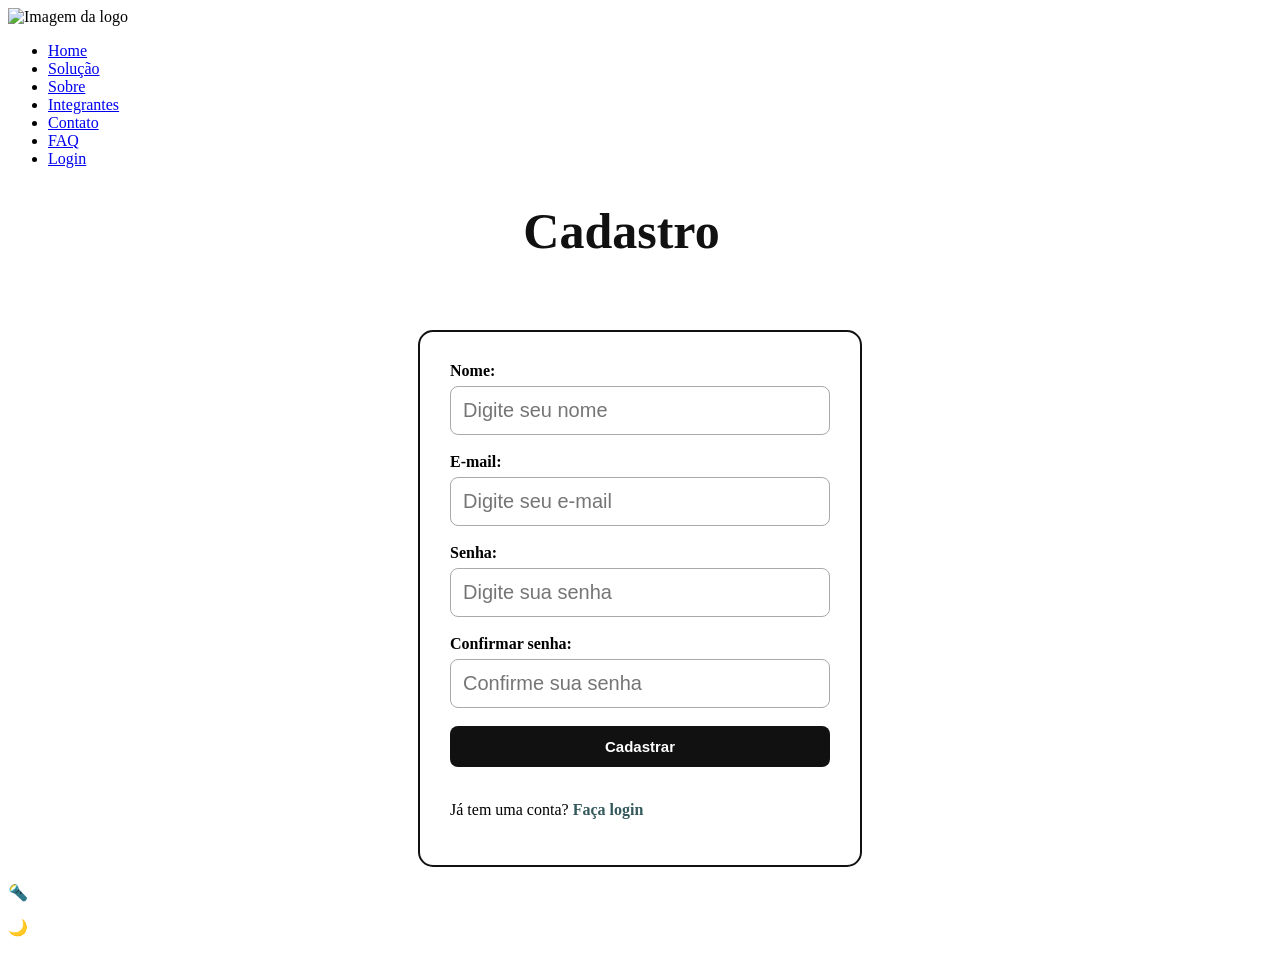
==== paginas/cadastro.html @ 76e3b124 "Merge pull request #12 from BryanC0staDev/RM569439 feat: adicionado paginas: login e cadastro , suas" ====
<!DOCTYPE html>
<html lang="pt-br">

<head>
    <meta charset="UTF-8">
    <meta name="viewport" content="width=device-width, initial-scale=1.0">
    <link rel="stylesheet" href="../assets/css/main.css">
    <link rel="preconnect" href="https://fonts.googleapis.com">
    <link rel="preconnect" href="https://fonts.gstatic.com" crossorigin>
    <link href="https://fonts.googleapis.com/css2?family=Archivo+Black&family=Lexend+Deca:wght@100..900&display=swap"
        rel="stylesheet">
    <link rel="stylesheet" href="../assets/css/cadastro.css">
    <script src="../assets/JS/login.js" defer></script>
    <title>Soul Up - Cadastro</title>
</head>

<body>

    <header class="cabecalho">

        <img src="../assets/imagens/img-01-logo.svg" alt="Imagem da logo">

        <button class="menu-toggle" id="menu-toggle">
            ☰
        </button>

        <nav class="menu">
            <ul>
                <li><a href="../index.html">Home</a></li>
                <li><a href="./solucao.html">Solução</a></li>
                <li><a href="./sobre.html">Sobre</a></li>
                <li><a href="./integrantes.html">Integrantes</a></li>
                <li><a href="./contato.html">Contato</a></li>
                <li><a href="./faq.html">FAQ</a></li>
                <li><a href="./login.html">Login</a></li>
            </ul>
        </nav>

    </header>

    <main class="container_cadastro">

        <h1 class="titulo_cadastro">Cadastro</h1>

        <section class="section_cadastro">

            <form id="form_cadastro" action="#" method="post">
                <fieldset class="campo_cadastro">

                    <div>
                        <label for="nome">Nome:</label>
                        <input type="text" id="nome" name="nome" placeholder="Digite seu nome" required>
                    </div>

                    <div>
                        <label for="email">E-mail:</label>
                        <input type="email" id="email" name="email" placeholder="Digite seu e-mail" required>
                    </div>

                    <div>
                        <label for="senha">Senha:</label>
                        <input type="password" id="senha" name="senha" placeholder="Digite sua senha" required>
                    </div>

                    <div>
                        <label for="confirmar_senha">Confirmar senha:</label>
                        <input type="password" id="confirmar_senha" name="confirmar_senha"
                            placeholder="Confirme sua senha" required>
                    </div>

                    <button type="submit">Cadastrar</button>

                    <p>
                        Já tem uma conta?
                        <a class="botao_login" href="./login.html">Faça login</a>
                    </p>

                </fieldset>

            </form>

        </section>

    </main>

     <div class="botoes">
            <p id="luz">🔦</p>
            <p id="noite">🌙</p>
        </div>
</body>

</html>
---- assets/css/main.css ----
@import url(./base.css);
@import url(./cabecalho.css);
@import url(./hero.css);
@import url(./contato.css);
@import url(./index.css);
@import url(./footer.css);
@import url(./faq.css);
@import url(./sobre.css);
@import url(./login.css);
@import url(./cadastro.css);
@import url(./modal.css)
---- assets/css/cadastro.css ----
//Pagina Cadastro
.container_cadastro {
    min-height: calc(100vh - 100px);
    display: flex;
    flex-direction: column;
    justify-content: center;
    align-items: center;
    padding: 40px 20px;
}

.titulo_cadastro {
    font-size: 50px;
    text-align: center;
    margin-bottom: 70px;
    color: #111;
    margin-right:37px;
}

.section_cadastro {
    width: 100%;
    display: flex;
    justify-content: center;
}

.campo_cadastro {
    width: 380px;
    max-width: 90%;
    padding: 30px;
    border: 2px solid #111;
    border-radius: 15px;
    display: flex;
    flex-direction: column;
    gap: 18px;
}

.campo_cadastro legend {
    font-size: 1.3rem;
    font-weight: bold;
    padding: 0 10px;
}

.campo_cadastro div {
    display: flex;
    flex-direction: column;
    gap: 6px;
}

.campo_cadastro label {
    font-weight: 600;
}

.campo_cadastro input {
    padding: 12px;
    border: 1px solid #aaa;
    border-radius: 8px;
    font-size: 20px;
    }

.campo_cadastro button {
    padding: 12px;
    border: none;
    border-radius: 8px;
    background-color: #111;
    color: white;
    font-size: 15px;
    font-weight: bold;
    cursor: pointer;
}

.campo_cadastro button:hover {
    background-color: #333;
}

.botao_login {
    font-weight: bold;
    color: #003033cc;
    text-decoration: none;
}

.botao_login:hover {
    text-decoration: underline;
}

//Media Quares
@media (max-width: 768px) {
    .container_login,
    .container_cadastro {
        min-height: auto;
        padding: 60px 20px;
    }

    .titulo_login,
    .titulo_cadastro {
        font-size: 2.4rem;
        margin-bottom: 25px;
    }

    .section_login,
    .section_cadastro {
        width: 100%;
    }

    .campo_login,
    .campo_cadastro {
        width: 100%;
        max-width: 400px;
        padding: 25px;
    }

    .campo_login input,
    .campo_cadastro input {
        font-size: 0.95rem;
        padding: 11px;
    }

    .campo_login button,
    .campo_cadastro button {
        font-size: 0.95rem;
        padding: 11px;
    }
}

@media (max-width: 480px) {
    .container_login,
    .container_cadastro {
        padding: 40px 15px;
    }

    .titulo_login,
    .titulo_cadastro {
        font-size: 2rem;
        margin-bottom: 20px;
    }

    .campo_login,
    .campo_cadastro {
        width: 100%;
        max-width: 100%;
        padding: 22px 18px;
        border-radius: 12px;
    }

    .campo_login legend,
    .campo_cadastro legend {
        font-size: 1.1rem;
    }

    .campo_login label,
    .campo_cadastro label {
        font-size: 0.95rem;
    }

    .campo_login input,
    .campo_cadastro input {
        width: 100%;
        font-size: 0.9rem;
        padding: 10px;
    }

    .campo_login button,
    .campo_cadastro button {
        width: 100%;
        font-size: 0.95rem;
        padding: 11px;
    }

    .campo_login p,
    .campo_cadastro p {
        text-align: center;
        font-size: 0.9rem;
    }
}

@media (max-width: 320px) {
    .titulo_login,
    .titulo_cadastro {
        font-size: 1.7rem;
    }

    .campo_login,
    .campo_cadastro {
        padding: 18px 14px;
    }

    .campo_login input,
    .campo_cadastro input {
        font-size: 0.85rem;
    }
}
let heade = document.getElementsByTagName("header")[0];
let fundo = document.getElementsByTagName("body")[0];
let titulo = document.getElementsByTagName("h1")[0];
let fieldset = document.getElementsByTagName("fieldset")[0];
let labels = document.getElementsByTagName("label");
let paragrafos = document.getElementsByTagName("p");
let inputs = document.getElementsByTagName("input");
let links = document.getElementsByTagName("a");
let botaoSubmit = document.querySelector("button[type='submit']");

function escuro() {
    fundo.classList.add("body__escuro");
    heade.classList.add("cabecalho__escuro");

    if (titulo) {
        titulo.classList.add("titulo__escuro");
    }

    if (fieldset) {
        fieldset.style.backgroundColor = "#003033cc";
        fieldset.style.borderColor = "#ffffff";
    }

    for (let i = 0; i < labels.length; i++) {
        labels[i].style.color = "#ffffff";
    }

    for (let i = 0; i < paragrafos.length; i++) {
        paragrafos[i].style.color = "#ffffff";
    }

    for (let i = 0; i < inputs.length; i++) {
        inputs[i].style.backgroundColor = "#001f22";
        inputs[i].style.color = "#ffffff";
        inputs[i].style.border = "1px solid #ffffff";
    }

    for (let i = 0; i < links.length; i++) {
        links[i].style.color = "#ffffff";
    }

    if (botaoSubmit) {
        botaoSubmit.style.backgroundColor = "#ffffff";
        botaoSubmit.style.color = "#001f22";
    }

    localStorage.setItem("tema", "escuro");
}

function claro() {
    localStorage.setItem("tema", "claro");
    window.location.reload();
}

let botaoEscuro = document.getElementById("noite");

if (botaoEscuro) {
    botaoEscuro.addEventListener("click", escuro);
}

let botaoClaro = document.getElementById("luz");

if (botaoClaro) {
    botaoClaro.addEventListener("click", claro);
}

if (localStorage.getItem("tema") === "escuro") {
    escuro();
}

const botaoMenu = document.getElementById("menu-toggle");
const menu = document.querySelector(".menu");

if (botaoMenu && menu) {
    botaoMenu.addEventListener("click", () => {
        menu.classList.toggle("ativo");

        if (menu.classList.contains("ativo")) {
            botaoMenu.textContent = "✖";
        } else {
            botaoMenu.textContent = "☰";
        }
    });
}
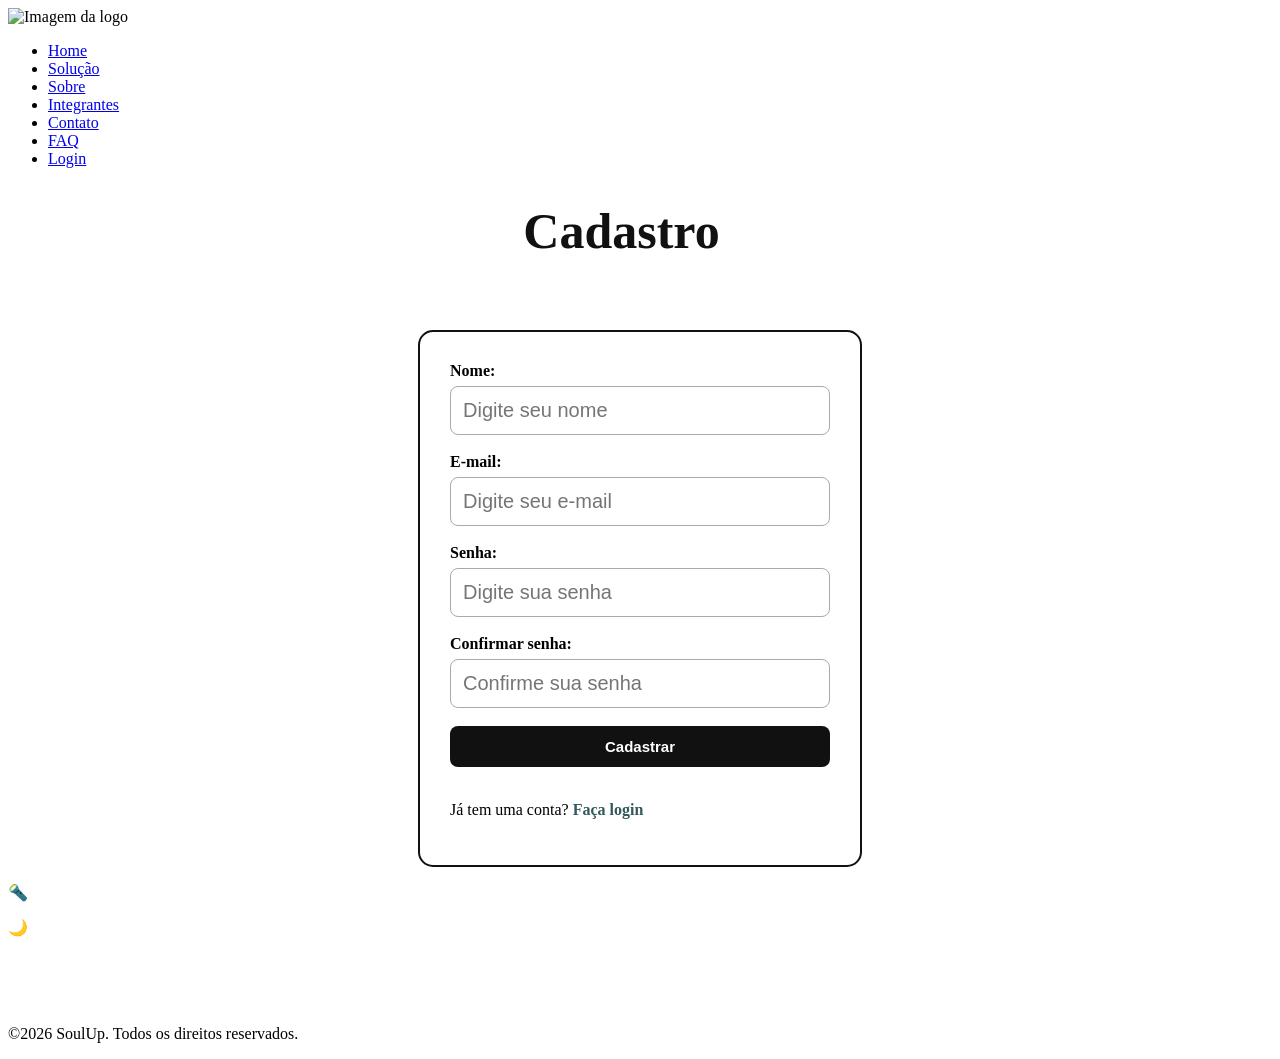
==== commit 8bd51aa6: "feat: adicionado footer no login e cadastro e importanto a main nos css" ====
--- a/paginas/cadastro.html
+++ b/paginas/cadastro.html
@@ -83,10 +83,14 @@
 
     </main>
 
-     <div class="botoes">
-            <p id="luz">🔦</p>
-            <p id="noite">🌙</p>
-        </div>
+    <div class="botoes">
+        <p id="luz">🔦</p>
+        <p id="noite">🌙</p>
+    </div>
 </body>
 
+<footer>
+    <p>&copy;2026 SoulUp. Todos os direitos reservados.</p>
+</footer>
+
 </html>
--- a/assets/css/cadastro.css
+++ b/assets/css/cadastro.css
@@ -1,4 +1,4 @@
-
+@import url(main.css);
 //Pagina Cadastro
 .container_cadastro {
     min-height: calc(100vh - 100px);
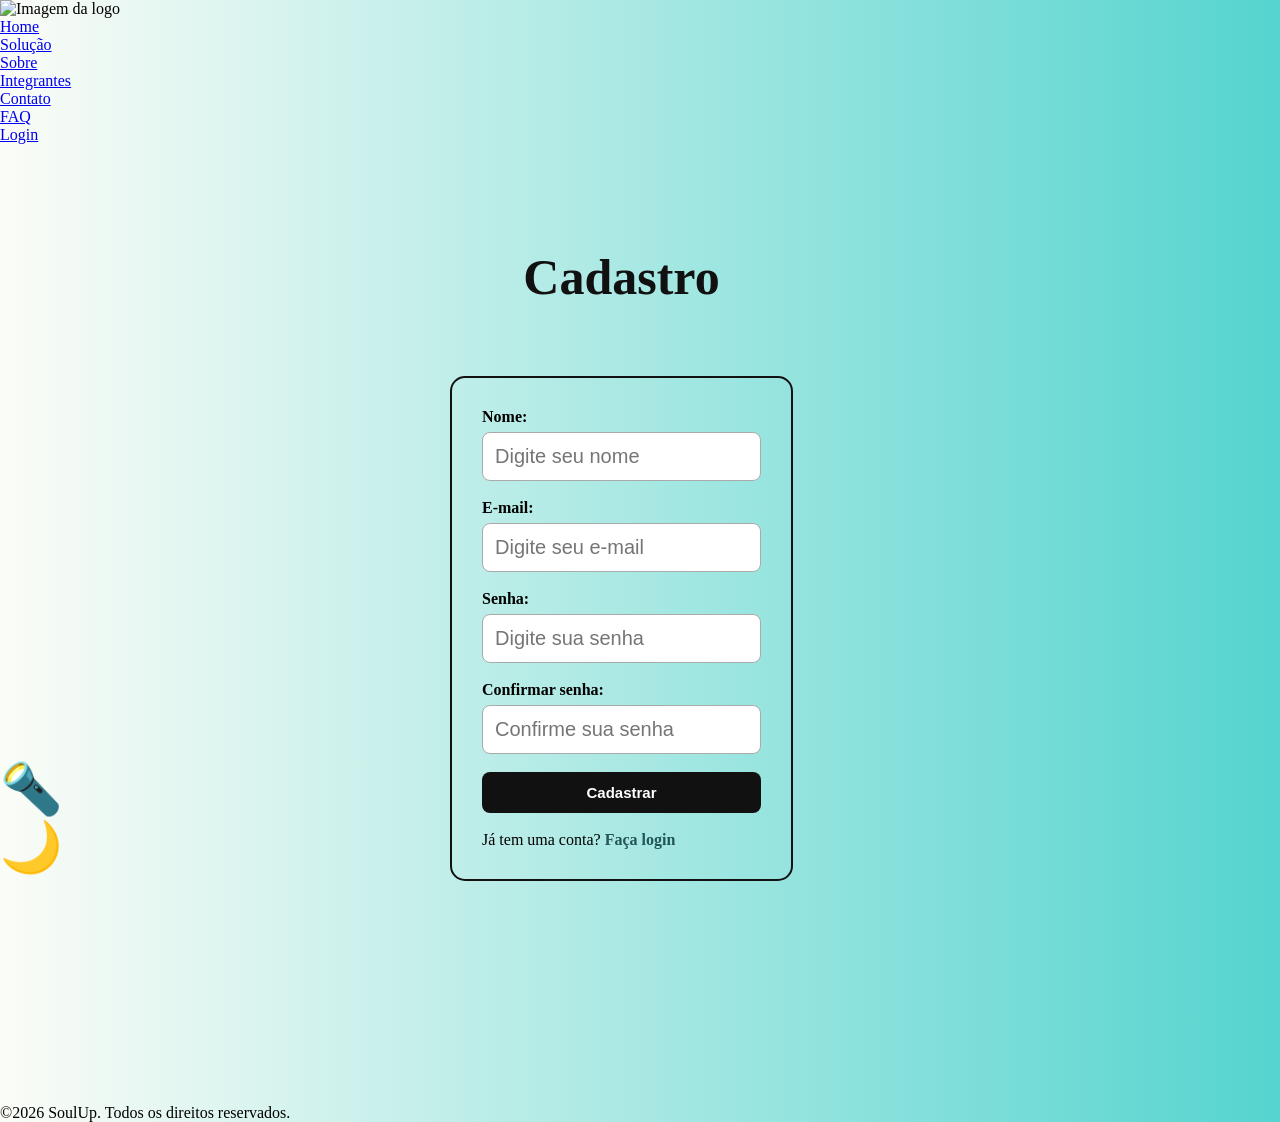
==== commit 0b21d8cd: "fix: Fazendo organização do código de todas as páginas em geral. ATT: arrumar footer da login e cada" ====
--- a/paginas/cadastro.html
+++ b/paginas/cadastro.html
@@ -4,14 +4,15 @@
 <head>
     <meta charset="UTF-8">
     <meta name="viewport" content="width=device-width, initial-scale=1.0">
-    <link rel="stylesheet" href="../assets/css/main.css">
+    <title>Soul Up - Cadastro</title>
     <link rel="preconnect" href="https://fonts.googleapis.com">
     <link rel="preconnect" href="https://fonts.gstatic.com" crossorigin>
     <link href="https://fonts.googleapis.com/css2?family=Archivo+Black&family=Lexend+Deca:wght@100..900&display=swap"
-        rel="stylesheet">
-    <link rel="stylesheet" href="../assets/css/cadastro.css">
+    rel="stylesheet">
+
+    <link rel="stylesheet" href="../assets/css/main.css">
+    
     <script src="../assets/JS/login.js" defer></script>
-    <title>Soul Up - Cadastro</title>
 </head>
 
 <body>
--- a/assets/css/main.css
+++ b/assets/css/main.css
@@ -1,6 +1,5 @@
 @import url(./base.css);
 @import url(./cabecalho.css);
-@import url(./hero.css);
 @import url(./contato.css);
 @import url(./index.css);
 @import url(./footer.css);
@@ -8,4 +7,5 @@
 @import url(./sobre.css);
 @import url(./login.css);
 @import url(./cadastro.css);
-@import url(./modal.css)
+@import url(./modal.css);
+@import url(./integrantes.css);
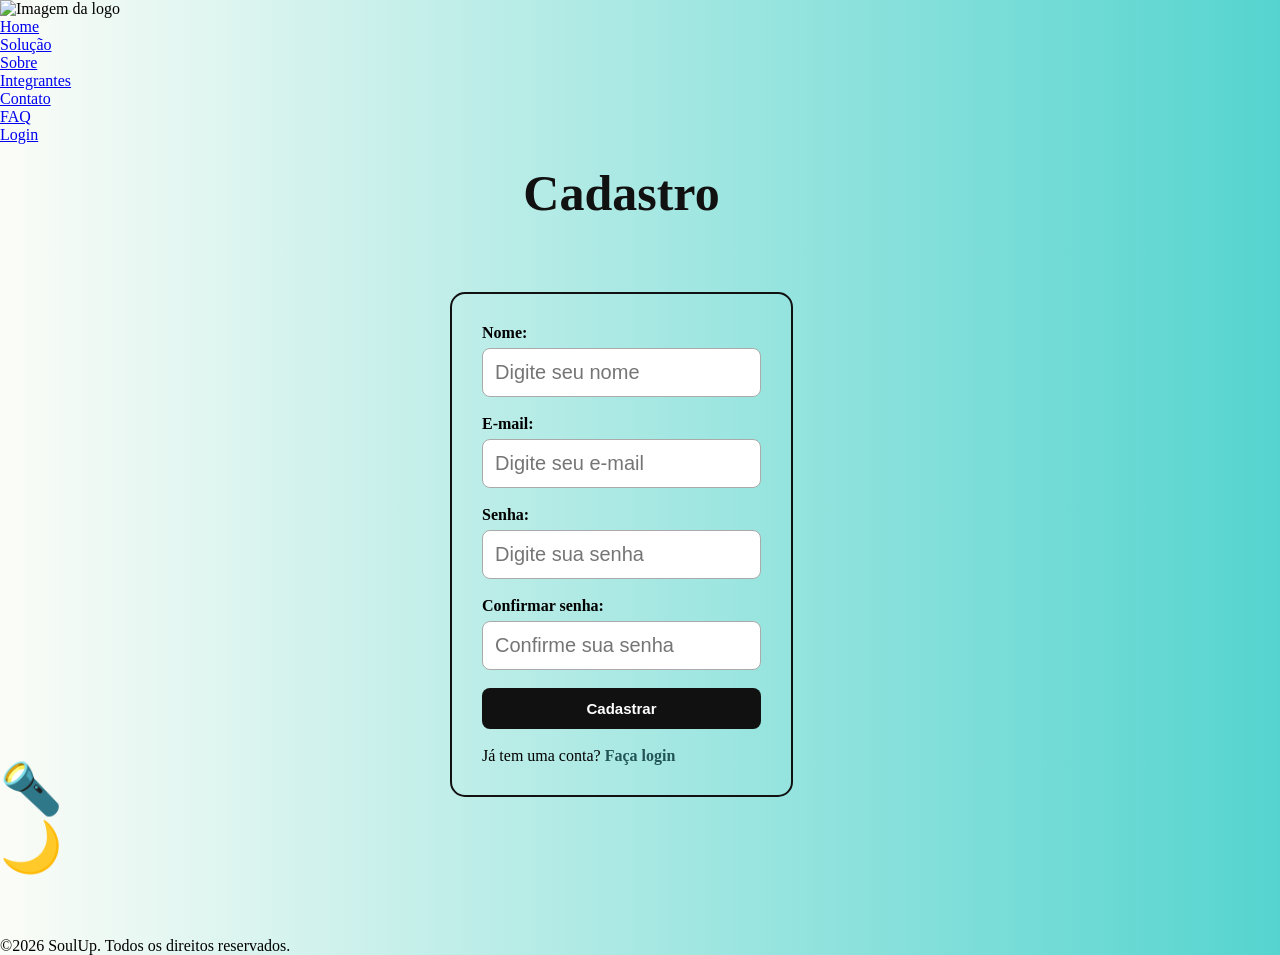
==== commit d682d275: "Merge branch 'main' of https://github.com/AndrewRls/Sprint-SoulUP" ====
--- a/paginas/cadastro.html
+++ b/paginas/cadastro.html
@@ -4,15 +4,14 @@
 <head>
     <meta charset="UTF-8">
     <meta name="viewport" content="width=device-width, initial-scale=1.0">
-    <title>Soul Up - Cadastro</title>
+    <link rel="stylesheet" href="../assets/css/main.css">
     <link rel="preconnect" href="https://fonts.googleapis.com">
     <link rel="preconnect" href="https://fonts.gstatic.com" crossorigin>
     <link href="https://fonts.googleapis.com/css2?family=Archivo+Black&family=Lexend+Deca:wght@100..900&display=swap"
-    rel="stylesheet">
-
-    <link rel="stylesheet" href="../assets/css/main.css">
-    
+        rel="stylesheet">
+    <link rel="stylesheet" href="../assets/css/cadastro.css">
     <script src="../assets/JS/login.js" defer></script>
+    <title>Soul Up - Cadastro</title>
 </head>
 
 <body>
--- a/assets/css/main.css
+++ b/assets/css/main.css
@@ -1,5 +1,6 @@
 @import url(./base.css);
 @import url(./cabecalho.css);
+@import url(./hero.css);
 @import url(./contato.css);
 @import url(./index.css);
 @import url(./footer.css);
@@ -7,5 +8,4 @@
 @import url(./sobre.css);
 @import url(./login.css);
 @import url(./cadastro.css);
-@import url(./modal.css);
-@import url(./integrantes.css);+@import url(./modal.css)
--- a/assets/css/cadastro.css
+++ b/assets/css/cadastro.css
@@ -0,0 +1,274 @@
+@import url(main.css);
+//Pagina Cadastro
+.container_cadastro {
+    min-height: calc(100vh - 100px);
+    display: flex;
+    flex-direction: column;
+    justify-content: center;
+    align-items: center;
+    padding: 40px 20px;
+}
+
+.titulo_cadastro {
+    font-size: 50px;
+    text-align: center;
+    margin-bottom: 70px;
+    color: #111;
+    margin-right:37px;
+}
+
+.section_cadastro {
+    width: 100%;
+    display: flex;
+    justify-content: center;
+}
+
+.campo_cadastro {
+    width: 380px;
+    max-width: 90%;
+    padding: 30px;
+    border: 2px solid #111;
+    border-radius: 15px;
+    display: flex;
+    flex-direction: column;
+    gap: 18px;
+}
+
+.campo_cadastro legend {
+    font-size: 1.3rem;
+    font-weight: bold;
+    padding: 0 10px;
+}
+
+.campo_cadastro div {
+    display: flex;
+    flex-direction: column;
+    gap: 6px;
+}
+
+.campo_cadastro label {
+    font-weight: 600;
+}
+
+.campo_cadastro input {
+    padding: 12px;
+    border: 1px solid #aaa;
+    border-radius: 8px;
+    font-size: 20px;
+    }
+
+.campo_cadastro button {
+    padding: 12px;
+    border: none;
+    border-radius: 8px;
+    background-color: #111;
+    color: white;
+    font-size: 15px;
+    font-weight: bold;
+    cursor: pointer;
+}
+
+.campo_cadastro button:hover {
+    background-color: #333;
+}
+
+.botao_login {
+    font-weight: bold;
+    color: #003033cc;
+    text-decoration: none;
+}
+
+.botao_login:hover {
+    text-decoration: underline;
+}
+
+//Media Quares
+@media (max-width: 768px) {
+    .container_login,
+    .container_cadastro {
+        min-height: auto;
+        padding: 60px 20px;
+    }
+
+    .titulo_login,
+    .titulo_cadastro {
+        font-size: 2.4rem;
+        margin-bottom: 25px;
+    }
+
+    .section_login,
+    .section_cadastro {
+        width: 100%;
+    }
+
+    .campo_login,
+    .campo_cadastro {
+        width: 100%;
+        max-width: 400px;
+        padding: 25px;
+    }
+
+    .campo_login input,
+    .campo_cadastro input {
+        font-size: 0.95rem;
+        padding: 11px;
+    }
+
+    .campo_login button,
+    .campo_cadastro button {
+        font-size: 0.95rem;
+        padding: 11px;
+    }
+}
+
+@media (max-width: 480px) {
+    .container_login,
+    .container_cadastro {
+        padding: 40px 15px;
+    }
+
+    .titulo_login,
+    .titulo_cadastro {
+        font-size: 2rem;
+        margin-bottom: 20px;
+    }
+
+    .campo_login,
+    .campo_cadastro {
+        width: 100%;
+        max-width: 100%;
+        padding: 22px 18px;
+        border-radius: 12px;
+    }
+
+    .campo_login legend,
+    .campo_cadastro legend {
+        font-size: 1.1rem;
+    }
+
+    .campo_login label,
+    .campo_cadastro label {
+        font-size: 0.95rem;
+    }
+
+    .campo_login input,
+    .campo_cadastro input {
+        width: 100%;
+        font-size: 0.9rem;
+        padding: 10px;
+    }
+
+    .campo_login button,
+    .campo_cadastro button {
+        width: 100%;
+        font-size: 0.95rem;
+        padding: 11px;
+    }
+
+    .campo_login p,
+    .campo_cadastro p {
+        text-align: center;
+        font-size: 0.9rem;
+    }
+}
+
+@media (max-width: 320px) {
+    .titulo_login,
+    .titulo_cadastro {
+        font-size: 1.7rem;
+    }
+
+    .campo_login,
+    .campo_cadastro {
+        padding: 18px 14px;
+    }
+
+    .campo_login input,
+    .campo_cadastro input {
+        font-size: 0.85rem;
+    }
+}
+let heade = document.getElementsByTagName("header")[0];
+let fundo = document.getElementsByTagName("body")[0];
+let titulo = document.getElementsByTagName("h1")[0];
+let fieldset = document.getElementsByTagName("fieldset")[0];
+let labels = document.getElementsByTagName("label");
+let paragrafos = document.getElementsByTagName("p");
+let inputs = document.getElementsByTagName("input");
+let links = document.getElementsByTagName("a");
+let botaoSubmit = document.querySelector("button[type='submit']");
+
+function escuro() {
+    fundo.classList.add("body__escuro");
+    heade.classList.add("cabecalho__escuro");
+
+    if (titulo) {
+        titulo.classList.add("titulo__escuro");
+    }
+
+    if (fieldset) {
+        fieldset.style.backgroundColor = "#003033cc";
+        fieldset.style.borderColor = "#ffffff";
+    }
+
+    for (let i = 0; i < labels.length; i++) {
+        labels[i].style.color = "#ffffff";
+    }
+
+    for (let i = 0; i < paragrafos.length; i++) {
+        paragrafos[i].style.color = "#ffffff";
+    }
+
+    for (let i = 0; i < inputs.length; i++) {
+        inputs[i].style.backgroundColor = "#001f22";
+        inputs[i].style.color = "#ffffff";
+        inputs[i].style.border = "1px solid #ffffff";
+    }
+
+    for (let i = 0; i < links.length; i++) {
+        links[i].style.color = "#ffffff";
+    }
+
+    if (botaoSubmit) {
+        botaoSubmit.style.backgroundColor = "#ffffff";
+        botaoSubmit.style.color = "#001f22";
+    }
+
+    localStorage.setItem("tema", "escuro");
+}
+
+function claro() {
+    localStorage.setItem("tema", "claro");
+    window.location.reload();
+}
+
+let botaoEscuro = document.getElementById("noite");
+
+if (botaoEscuro) {
+    botaoEscuro.addEventListener("click", escuro);
+}
+
+let botaoClaro = document.getElementById("luz");
+
+if (botaoClaro) {
+    botaoClaro.addEventListener("click", claro);
+}
+
+if (localStorage.getItem("tema") === "escuro") {
+    escuro();
+}
+
+const botaoMenu = document.getElementById("menu-toggle");
+const menu = document.querySelector(".menu");
+
+if (botaoMenu && menu) {
+    botaoMenu.addEventListener("click", () => {
+        menu.classList.toggle("ativo");
+
+        if (menu.classList.contains("ativo")) {
+            botaoMenu.textContent = "✖";
+        } else {
+            botaoMenu.textContent = "☰";
+        }
+    });
+}
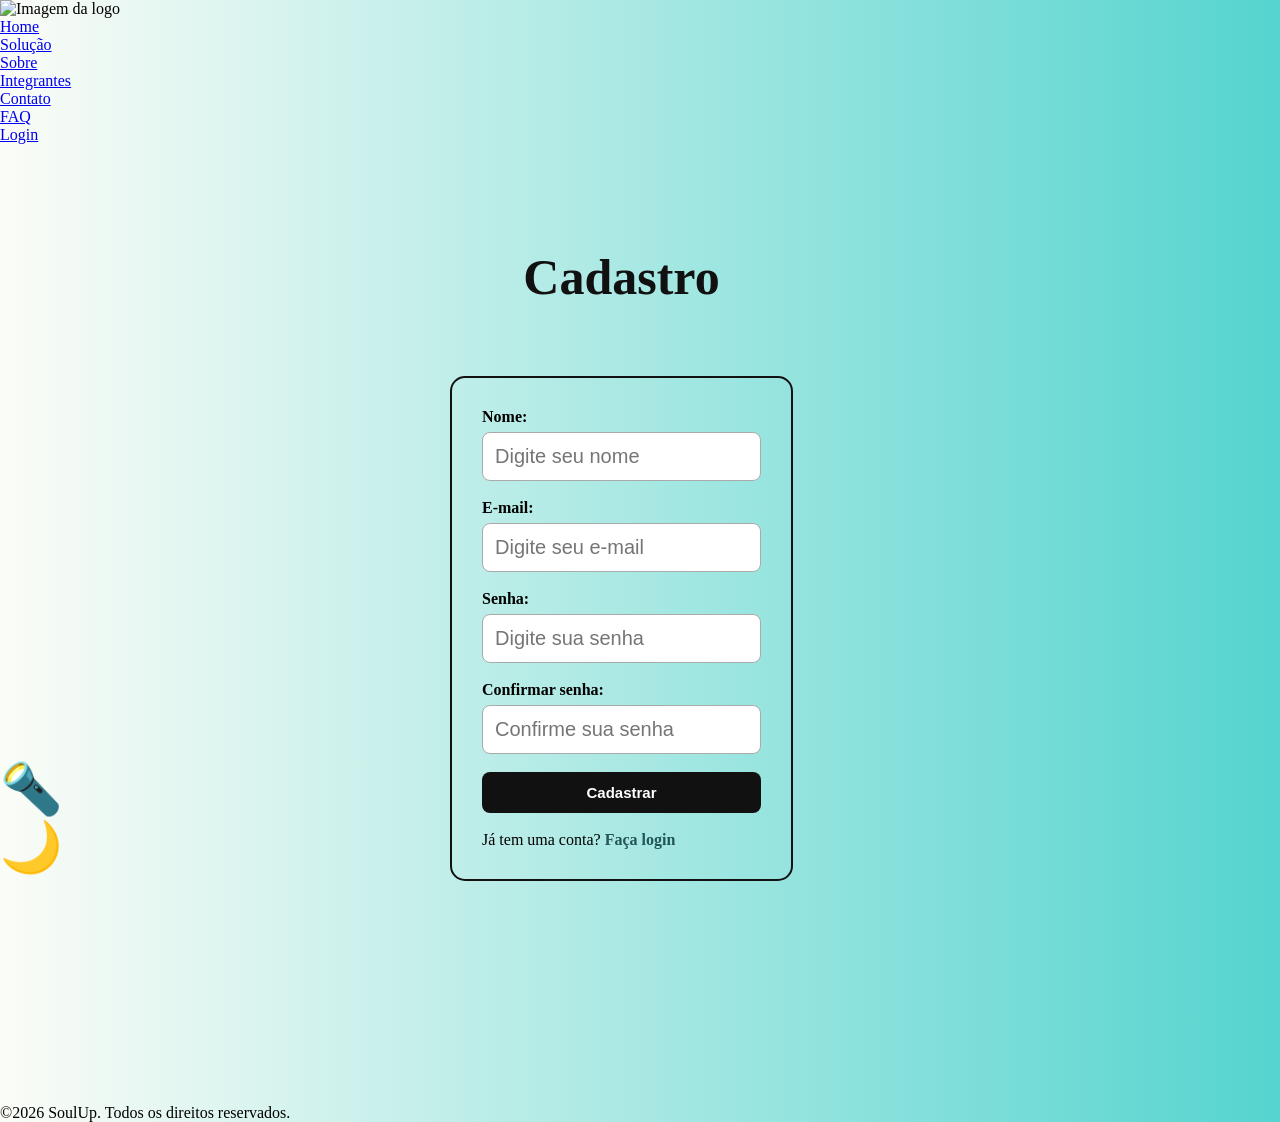
==== commit 4bd67781: "Merge pull request #13 from igorblacconaro/IgorRM572033 Fazendo alterações de identação e redundanci" ====
--- a/paginas/cadastro.html
+++ b/paginas/cadastro.html
@@ -4,14 +4,15 @@
 <head>
     <meta charset="UTF-8">
     <meta name="viewport" content="width=device-width, initial-scale=1.0">
-    <link rel="stylesheet" href="../assets/css/main.css">
+    <title>Soul Up - Cadastro</title>
     <link rel="preconnect" href="https://fonts.googleapis.com">
     <link rel="preconnect" href="https://fonts.gstatic.com" crossorigin>
     <link href="https://fonts.googleapis.com/css2?family=Archivo+Black&family=Lexend+Deca:wght@100..900&display=swap"
-        rel="stylesheet">
-    <link rel="stylesheet" href="../assets/css/cadastro.css">
+    rel="stylesheet">
+
+    <link rel="stylesheet" href="../assets/css/main.css">
+    
     <script src="../assets/JS/login.js" defer></script>
-    <title>Soul Up - Cadastro</title>
 </head>
 
 <body>
--- a/assets/css/main.css
+++ b/assets/css/main.css
@@ -1,6 +1,5 @@
 @import url(./base.css);
 @import url(./cabecalho.css);
-@import url(./hero.css);
 @import url(./contato.css);
 @import url(./index.css);
 @import url(./footer.css);
@@ -8,4 +7,5 @@
 @import url(./sobre.css);
 @import url(./login.css);
 @import url(./cadastro.css);
-@import url(./modal.css)
+@import url(./modal.css);
+@import url(./integrantes.css);
